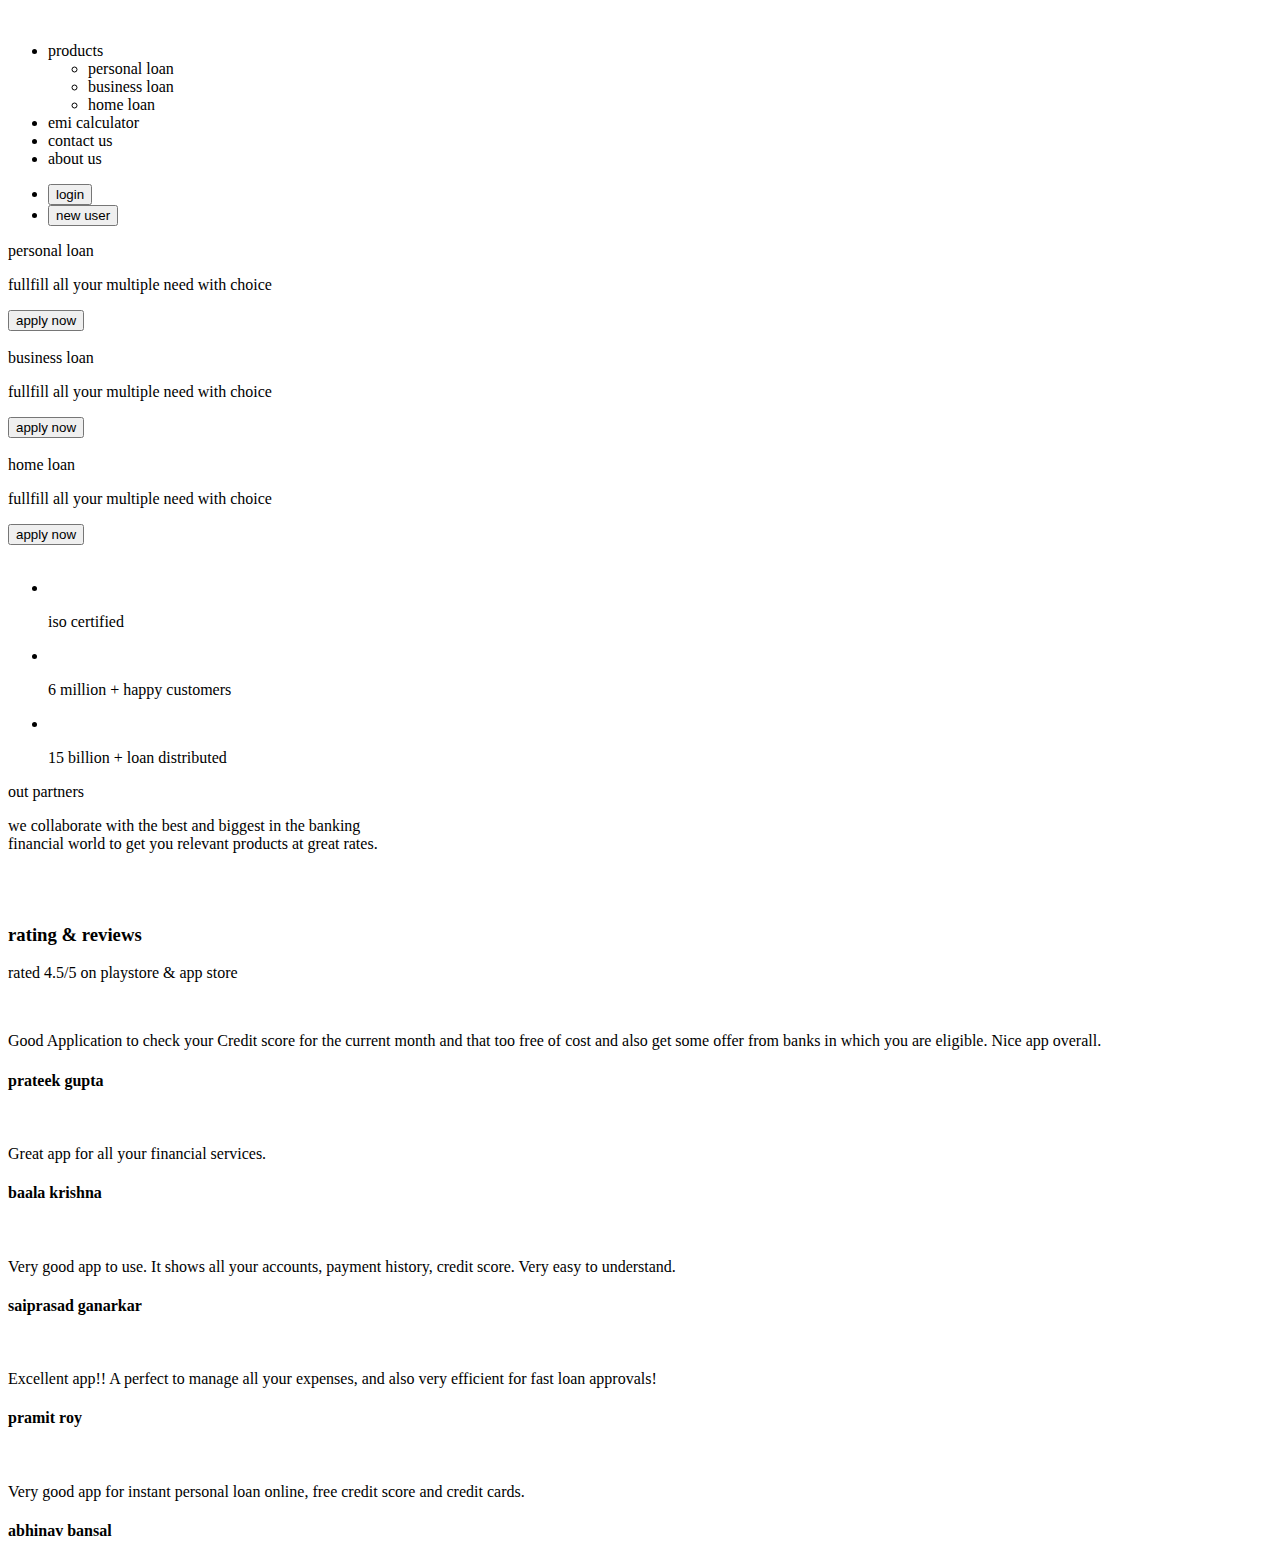
==== index.html @ 3ff27762 "till section 5 done" ====
<!DOCTYPE html>
<html lang="en">
<head>
    <meta charset="UTF-8">
    <meta name="viewport" content="width=device-width, initial-scale=1.0">
    <title>Document</title>
</head>
<body>
    <div class="wrapper">
        <!-- header -->
        <div class="header">
            <div class="nav-title">
                <img src="" alt="">
            </div>
            <div class="navbar">
                <ul>
                    <li>
                        products
                        <ul>
                            <li>personal loan</li>
                            <li>business loan</li>
                            <li>home loan</li>
                        </ul>
                    </li>
                    <li>emi calculator</li>
                    <li>contact us</li>
                    <li>about us</li>
                </ul>
            </div>
            <div class="login-btn">
                <ul>
                    <li><button>login</button></li>
                    <li><button>new user</button></li>
                </ul>
            </div>
        </div>
        <!-- section 1 -->
        <div class="carousel">
            <div class="item-1">
                <div class="part-1">
                    <span>personal loan</span>
                    <p>fullfill all your multiple need with choice</p>
                    <button>apply now</button>
                </div>
                <div class="part-2"><img src="" alt=""></div>
            </div>
            <div class="item-2">
                <div class="part-1">
                    <span>business loan</span>
                    <p>fullfill all your multiple need with choice</p>
                    <button>apply now</button>
                </div>
                <div class="part-2"><img src="" alt=""></div>
            </div>
            <div class="item-3">
                <div class="part-1">
                    <span>home loan</span>
                    <p>fullfill all your multiple need with choice</p>
                    <button>apply now</button>
                </div>
                <div class="part-2"><img src="" alt=""></div>
            </div>
        </div>
        <!-- section 2 -->
        <div class="iso-memo">
            <ul>
                <li>
                    <img src="" alt="">
                    <p>iso certified</p>
                </li>
                <li>
                    <img src="" alt="">
                    <p>6 million + happy customers</p>
                </li>
                <li>
                    <img src="" alt="">
                    <p>15 billion + loan distributed</p>
                </li>
            </ul>
        </div>
        <!-- section 3 -->
        <div class="partner">
            <div class="part-1">
                <span>out partners</span>
                <p>we collaborate with the best and biggest in the banking <br>
                    financial world to get you relevant products at great rates.
                </p>
                <img src="" alt="">
            </div>
            <div class="part-2">
                <img src="" alt="">
            </div>
        </div>
        <!-- section 4 -->
        <div class="ratings">
            <h3>rating & reviews</h3>
            <div class="item-1">
                <p>rated 4.5/5 on playstore & app store</p>
                <img src="" alt="">
                <div>
                    <p>Good Application to check your Credit score for the current month and that too free of cost and also get some offer from
                    banks in which you are eligible. Nice app overall.</p>
                </div>
                <h4>prateek gupta</h4>
            </div>
            <div class="item-2">
                <span></span>
                <p></p>
                <img src="" alt="">
                <div>
                    <p>Great app for all your financial services.</p>
                </div>
                <h4>baala krishna</h4>
            </div>
            <div class="item-3">
                <span></span>
                <p></p>
                <img src="" alt="">
                <div>
                    <p>Very good app to use. It shows all your accounts, payment history, credit score. Very easy to understand.</p>
                </div>
                <h4>saiprasad ganarkar</h4>
            </div>
            <div class="item-4">
                <span></span>
                <p></p>
                <img src="" alt="">
                <div>
                    <p>Excellent app!! A perfect to manage all your expenses, and also very efficient for fast loan approvals!</p>
                </div>
                <h4>pramit roy</h4>
            </div>
            <div class="item-5">
                <span></span>
                <p></p>
                <img src="" alt="">
                <div>
                    <p>Very good app for instant personal loan online, free credit score and credit cards.</p>
                </div>
                <h4>abhinav bansal</h4>
            </div>
        </div>
        <!-- section 5 -->
        <div class=""></div>
    </div>
</body>
</html>
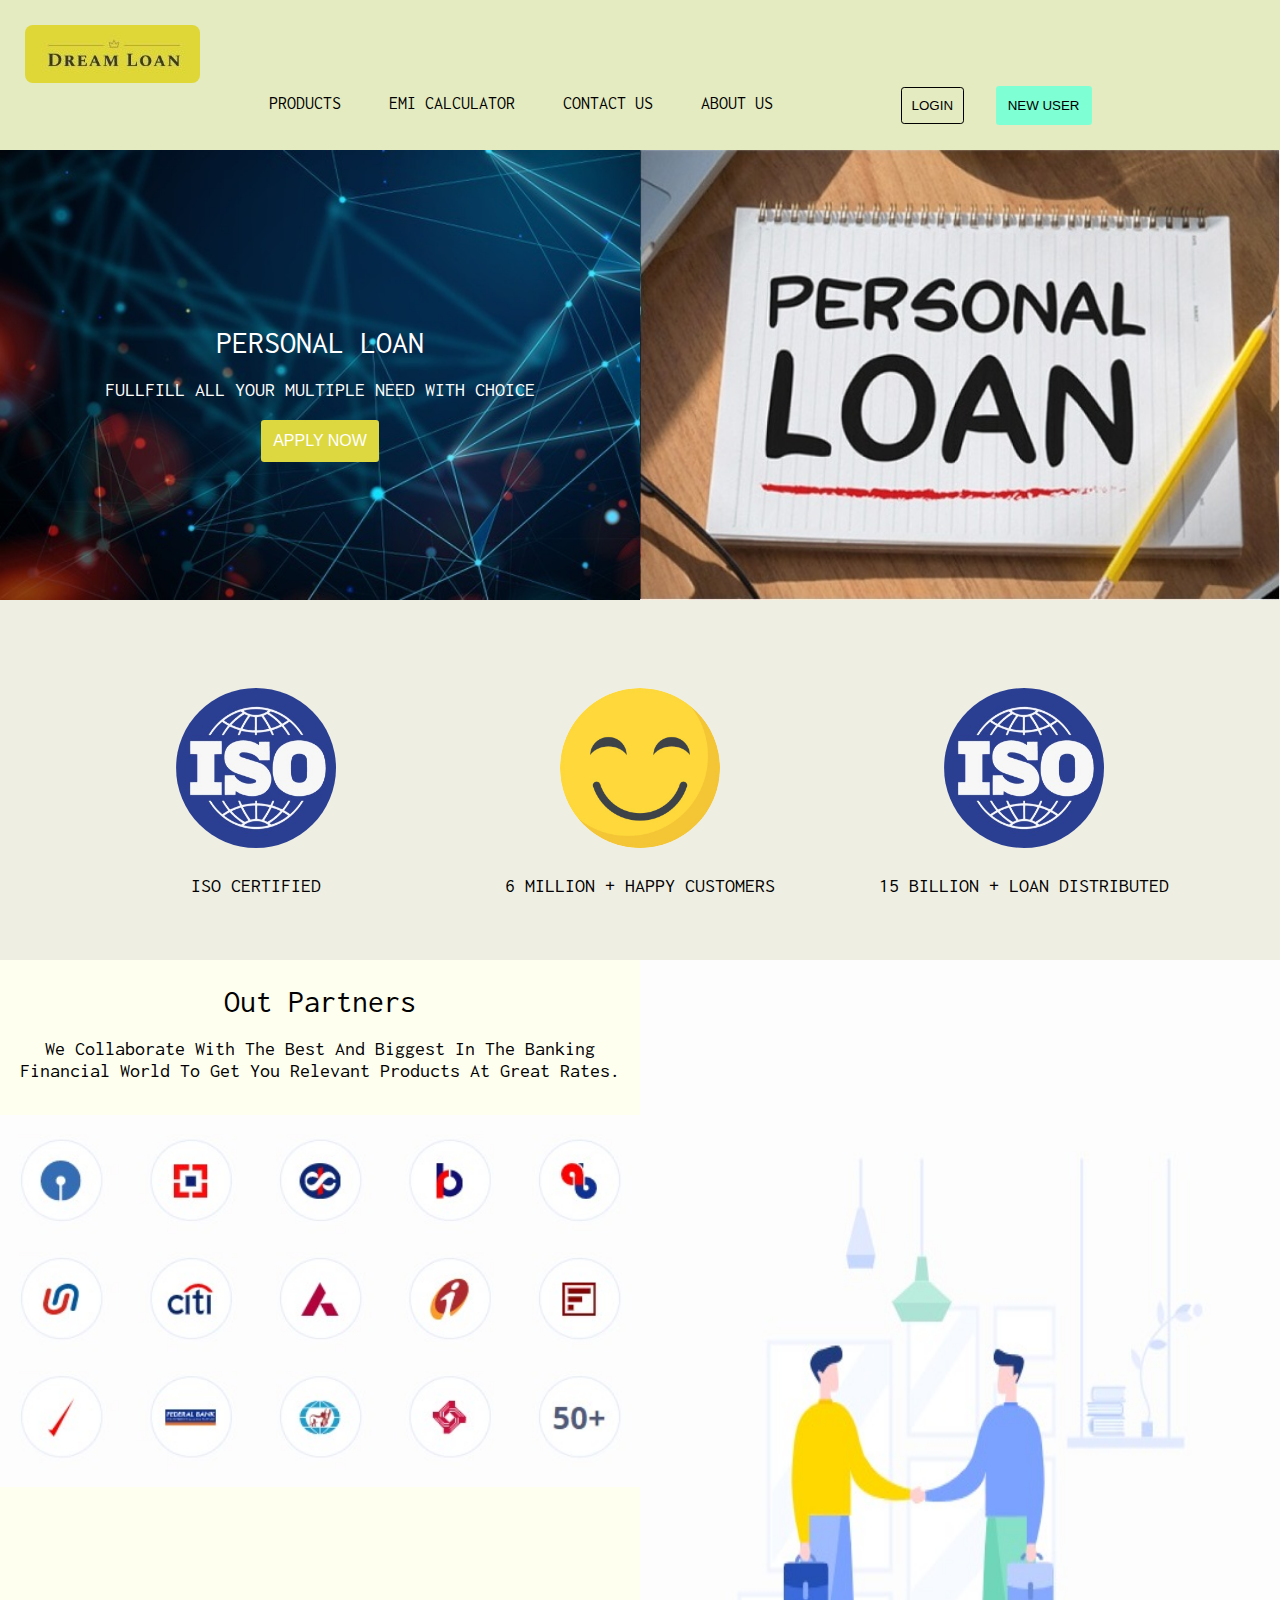
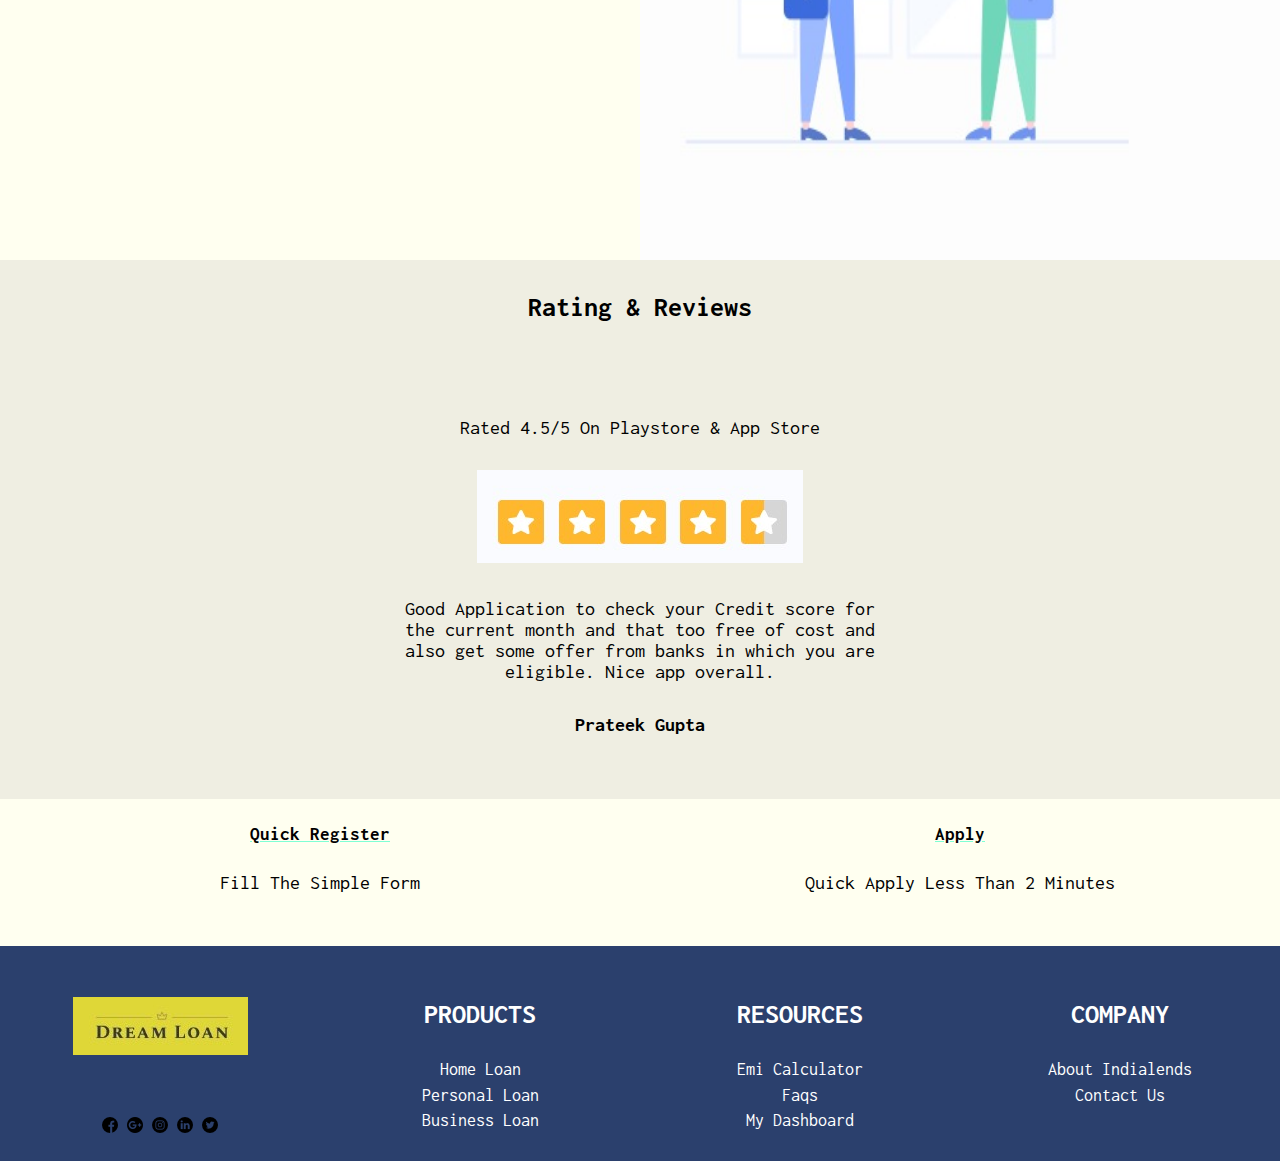
==== commit fb11bbce: "mobile and desktop ui done" ====
--- a/index.html
+++ b/index.html
@@ -3,36 +3,39 @@
 <head>
     <meta charset="UTF-8">
     <meta name="viewport" content="width=device-width, initial-scale=1.0">
-    <title>Document</title>
+    <link rel="stylesheet" href="./src/css/styles.css" type="text/css">
+    <link href="https://fonts.googleapis.com/icon?family=Material+Icons" rel="stylesheet">
+    <title>drean loan</title>
 </head>
 <body>
     <div class="wrapper">
         <!-- header -->
         <div class="header">
             <div class="nav-title">
-                <img src="" alt="">
+                <img src="./src/images/header-logo.jpeg" alt="header-logo">
+            </div>
+            <div class="menu">
+                <i class="material-icons menuClick">menu</i>
             </div>
             <div class="navbar">
                 <ul>
-                    <li>
-                        products
-                        <ul>
-                            <li>personal loan</li>
-                            <li>business loan</li>
-                            <li>home loan</li>
+                    <li class="inner-nav-show">
+                        <a href="">products</a>
+                        <ul class="inner-nav">
+                            <li><a href="">personal loan</a></li>
+                            <li><a href="">business loan</a></li>
+                            <li><a href="">home loan</a></li>
                         </ul>
                     </li>
-                    <li>emi calculator</li>
-                    <li>contact us</li>
-                    <li>about us</li>
+                    <li><a href="">emi calculator</a></li>
+                    <li><a href="">contact us</a></li>
+                    <li><a href="">about us</a></li>
                 </ul>
-            </div>
-            <div class="login-btn">
-                <ul>
-                    <li><button>login</button></li>
-                    <li><button>new user</button></li>
-                </ul>
-            </div>
+                <div class="login-btn">
+                    <button class="btn">login</button>
+                    <button class="btn">new user</button>
+                </div>
+            </div>            
         </div>
         <!-- section 1 -->
         <div class="carousel">
@@ -40,40 +43,40 @@
                 <div class="part-1">
                     <span>personal loan</span>
                     <p>fullfill all your multiple need with choice</p>
-                    <button>apply now</button>
+                    <button class="btn">apply now</button>
                 </div>
-                <div class="part-2"><img src="" alt=""></div>
+                <div class="part-2"><img src="./src/images/carousel-part-2.jpg" alt=""></div>
             </div>
             <div class="item-2">
                 <div class="part-1">
                     <span>business loan</span>
                     <p>fullfill all your multiple need with choice</p>
-                    <button>apply now</button>
+                    <button class="btn">apply now</button>
                 </div>
-                <div class="part-2"><img src="" alt=""></div>
+                <div class="part-2"><img src="./src/images/carousel-part-2.jpg" alt=""></div>
             </div>
             <div class="item-3">
                 <div class="part-1">
                     <span>home loan</span>
                     <p>fullfill all your multiple need with choice</p>
-                    <button>apply now</button>
+                    <button class="btn">apply now</button>
                 </div>
-                <div class="part-2"><img src="" alt=""></div>
+                <div class="part-2"><img src="./src/images/carousel-part-2.jpg" alt=""></div>
             </div>
         </div>
         <!-- section 2 -->
         <div class="iso-memo">
             <ul>
                 <li>
-                    <img src="" alt="">
+                    <img src="./src/images/iso-mark.jpeg" alt="">
                     <p>iso certified</p>
                 </li>
                 <li>
-                    <img src="" alt="">
+                    <img src="./src/images/smiley-customer.jpeg" alt="">
                     <p>6 million + happy customers</p>
                 </li>
                 <li>
-                    <img src="" alt="">
+                    <img src="./src/images/iso-mark.jpeg" alt="">
                     <p>15 billion + loan distributed</p>
                 </li>
             </ul>
@@ -81,14 +84,19 @@
         <!-- section 3 -->
         <div class="partner">
             <div class="part-1">
-                <span>out partners</span>
-                <p>we collaborate with the best and biggest in the banking <br>
-                    financial world to get you relevant products at great rates.
-                </p>
-                <img src="" alt="">
+                <div>
+                    <span>out partners</span>
+                    <p>we collaborate with the best and biggest in the banking
+                        financial world to get you relevant products at great rates.
+                    </p>
+                    <img src="./src/images/our-services.jpeg" alt="">
+                </div>
+                <!-- <div>
+                    
+                </div> -->
             </div>
             <div class="part-2">
-                <img src="" alt="">
+                <img src="./src/images/our-customer.jpeg" alt="">
             </div>
         </div>
         <!-- section 4 -->
@@ -96,7 +104,7 @@
             <h3>rating & reviews</h3>
             <div class="item-1">
                 <p>rated 4.5/5 on playstore & app store</p>
-                <img src="" alt="">
+                <img src="./src/images/rating.jpeg" alt="">
                 <div>
                     <p>Good Application to check your Credit score for the current month and that too free of cost and also get some offer from
                     banks in which you are eligible. Nice app overall.</p>
@@ -104,36 +112,32 @@
                 <h4>prateek gupta</h4>
             </div>
             <div class="item-2">
-                <span></span>
-                <p></p>
-                <img src="" alt="">
+                <p>rated 4.5/5 on playstore & app store</p>
+                <img src="./src/images/rating.jpeg" alt="">
                 <div>
                     <p>Great app for all your financial services.</p>
                 </div>
                 <h4>baala krishna</h4>
             </div>
             <div class="item-3">
-                <span></span>
-                <p></p>
-                <img src="" alt="">
+                <p>rated 4.5/5 on playstore & app store</p>
+                <img src="./src/images/rating.jpeg" alt="">
                 <div>
                     <p>Very good app to use. It shows all your accounts, payment history, credit score. Very easy to understand.</p>
                 </div>
                 <h4>saiprasad ganarkar</h4>
             </div>
             <div class="item-4">
-                <span></span>
-                <p></p>
-                <img src="" alt="">
+                <p>rated 4.5/5 on playstore & app store</p>
+                <img src="./src/images/rating.jpeg" alt="">
                 <div>
                     <p>Excellent app!! A perfect to manage all your expenses, and also very efficient for fast loan approvals!</p>
                 </div>
                 <h4>pramit roy</h4>
             </div>
             <div class="item-5">
-                <span></span>
-                <p></p>
-                <img src="" alt="">
+                <p>rated 4.5/5 on playstore & app store</p>
+                <img src="./src/images/rating.jpeg" alt="">
                 <div>
                     <p>Very good app for instant personal loan online, free credit score and credit cards.</p>
                 </div>
@@ -141,7 +145,55 @@
             </div>
         </div>
         <!-- section 5 -->
-        <div class=""></div>
+        <div class="apply-form">
+            <div class="part-1">
+                <h3><a href="">quick register</a></h3>
+                <p>fill the simple form</p>
+            </div>
+            <div class="part-2">
+                <h3><a href="">apply</a></h3>
+                <p>quick apply less than 2 minutes</p>
+            </div>
+        </div>
+        <!-- section 6 -->
+        <div class="footer">
+            <ul>
+                <li class="footer-logo">
+                    <img src="./src/images/header-logo.jpeg" alt="">
+                    <ul>
+                        <li><img src="./src/images/facebook.png" alt="facebook"></li>
+                        <li><img src="./src/images/google-plus.png" alt="google-plus"></li>
+                        <li><img src="./src/images/instagram.png" alt="instagram"></li>
+                        <li><img src="./src/images/linkedin.png" alt="linkedin"></li>
+                        <li><img src="./src/images/twitter.png" alt="twitter"></li>
+                    </ul>
+                </li>
+                <li class="products">
+                    <span>products</span>
+                    <ul>
+                        <li><a href="">home loan</a></li>
+                        <li><a href="">personal loan</a></li>
+                        <li><a href="">business loan</a></li>
+                    </ul>
+                </li>
+                <li class="resource">
+                    <span>resources</span>
+                    <ul>
+                        <li><a href="">emi calculator</a></li>
+                        <li><a href="">faqs</a></li>
+                        <li><a href="">my dashboard</a></li>
+                    </ul>
+                </li>
+                <li class="company">
+                    <span>company</span>
+                    <ul>
+                        <li><a href="">about indialends</a></li>
+                        <li><a href="">contact us</a></li>
+                    </ul>                   
+                </li>
+            </ul>
+        </div>
     </div>
+    <script type="text/javascript" src="./src/js/app.js"></script>
 </body>
 </html>--- a/src/css/styles.css
+++ b/src/css/styles.css
@@ -0,0 +1,355 @@
+/* import fonts */
+@import url('https://fonts.googleapis.com/css2?family=Inconsolata');
+/* global css */
+*,
+*::before,
+*::after{
+    margin: 0;
+    padding: 0;
+    box-sizing: inherit;
+}
+html{
+    box-sizing: border-box;
+    font-family: 'Inconsolata';
+    font-size: 16px;
+}
+
+.wrapper{
+    width: 100%;
+    max-width: 1400px;
+    margin: 0 auto;
+}
+a{
+    text-decoration: none;
+    color: initial;
+}
+ul{
+    list-style: none;
+}
+p{
+    font-size: 1.25rem;
+    padding: 0 0.75rem;
+}
+
+/* header part */
+.header{
+    background-color: #e4ebc1;
+    padding: 1.5625rem;
+    position: relative;
+}
+.nav-title img{
+    border-radius: 0.50rem;
+}
+.navbar{
+    top: 6.9rem;
+    right: -23rem;
+    display: flex;
+    height: 100vh;
+    position: fixed;
+    transition: all 650ms ease-in-out;
+    flex-direction: column;
+    background-color: #e4ebc1;
+    z-index: 1500;
+}
+.navbar.active{
+    right: 0;
+}
+.menu{    
+    float:right;
+    position: absolute;
+    top: 2.5rem;
+    right: 2rem;
+    cursor: pointer;
+}
+.navbar > ul{
+    /* margin: 1.5rem 0; */
+    padding: 0 6rem;
+
+}
+.navbar li{
+    font-size: 1.125rem;
+    text-transform: uppercase;
+    text-align: center;
+    margin: 0.5rem 0;
+}
+.login-btn{
+    text-align: center;
+}
+.btn{
+ border: 0;
+ padding: 0.75rem;
+ border-radius: 0.2rem;
+ text-transform: uppercase;
+ cursor: pointer;
+}
+.login-btn > button:nth-child(1){
+    background: none;
+    border: 0.5px solid black;
+}
+.login-btn > button:nth-child(2){
+    background-color: aquamarine;
+}
+.inner-nav-show:hover .inner-nav{
+    display: block;
+    cursor: pointer;
+    background-color: aqua;
+}
+.inner-nav{
+    display: none;
+    position: absolute;
+    left: -2rem;
+}
+/* carousel part */
+.carousel .part-1{
+    background: url("../images/carousel-part-1.jpeg");
+    background-repeat: no-repeat;
+    background-size: cover;
+    text-align: center;
+    padding: 4rem 0;
+    text-transform: uppercase;
+    color: white;
+}
+.carousel span{
+    display: block;
+    font-size: 2rem;
+    margin-bottom: 1.25rem;
+}
+.carousel p{
+    margin-bottom: 1.25rem;
+}
+.carousel button{
+    background-color:#ddd840;
+    color: white;
+    font-size: 1rem;
+}
+.carousel img{
+    width: 100%;
+}
+.carousel .part-2{
+    overflow: hidden;
+    display: flex;
+}
+.carousel .item-2{
+    display: none;
+}
+.carousel .item-3{
+    display: none;
+}
+
+/* iso memo */
+
+.iso-memo{
+    background: rgba(175, 172, 170,0.2);
+    text-align: center;
+    padding: 4rem 0;
+}
+
+.iso-memo img{
+    width: 160px;
+    height: 160px;
+    margin: 1.5rem 0;
+    border-radius: 5rem;
+}
+.iso-memo p{
+    text-transform: uppercase;
+}
+/* partners */
+.partner >div{
+    height: 430px;
+}
+.partner .part-1{
+    text-align: center;
+    padding: 1.5625rem 0;
+}
+.partner img{
+    width: 100%;
+}
+.partner .part-2 img{
+    height: 430px;
+}
+.partner span{
+    display: block;
+    margin-bottom: 1.25rem;
+    font-size: 2rem;
+    text-transform: capitalize;
+}
+.partner p{
+    text-align: center;
+    margin-bottom: 2rem;
+    text-transform: capitalize;
+    line-height: 1.4rem;
+}
+/* ratings */
+
+.ratings{
+    background:  rgba(175, 172, 170,0.2);
+    text-align: center;
+    padding: 2rem 0;
+}
+.ratings h3{
+    margin-bottom: 2rem;
+    font-size: 1.75rem;
+    text-transform: capitalize;
+}
+.ratings [class*='item-']{
+    padding: 2rem 0;
+}
+.ratings [class*='item-'] > p:first-child{
+    text-transform: capitalize;
+}
+.ratings p{
+    margin: 2rem 0;
+}
+.ratings .item-2,.ratings .item-3,.ratings .item-4,.ratings .item-5{
+    display: none;
+}
+.ratings h4{
+    font-size: 1.25rem;
+    text-transform: capitalize;
+}
+/* apply form */
+
+.apply-form{
+    /* background-color: lightgoldenrodyellow; */
+    text-align: center;
+    padding: 1.5625rem 0;
+    text-transform: capitalize;
+}
+.apply-form  h3{
+    margin-bottom: 1.75rem;
+}
+.apply-form p{
+    margin-bottom: 1.75rem;
+}
+.apply-form a{
+    text-decoration: underline aquamarine;
+}
+
+/* footer */
+.footer{
+    background-color: #2b406d;
+    color:white;
+    text-align: center;
+    text-transform: capitalize;
+    padding: 1.5625rem 0;
+}
+.footer-logo > img:first-child{
+    margin-bottom: 2rem;
+}
+.footer span{
+    display: block;
+    margin: 1.75rem 0;
+    text-transform: uppercase;
+    font-weight: bold;
+    font-size: 1.75rem;
+}
+.footer-logo ul li{
+    display: inline-block;
+}
+.footer li{
+    font-size: 1.15rem;
+}
+.footer a{
+    display: inline-block;
+    color: white;
+    margin: 0.2rem 0;
+}
+/* @media only screen and (min-width:1200px){
+    .wrapper{
+        width: 100%;
+        max-width: 1400px;
+        margin: 0 auto;
+    }
+} */
+@media only screen and (min-width:767px){
+    body{
+        background-color: ivory;
+    }
+    /* header part */
+    .nav-title{
+        display: inline-block;
+        vertical-align: middle;
+    }
+    .menu{
+        display: none;
+    }
+    .navbar{
+        position: initial;
+        height: auto;
+        display: inline-block;
+        transition: none;
+        margin-left: 15.25rem;
+    }
+    .navbar ul{
+        padding: 0;
+        float: left;
+        margin-right: 5rem;
+    }
+    .navbar li{
+        float: left;
+        margin-right: 3rem;
+    }
+    
+    .login-btn{
+        display: inline-block;
+    }
+    .login-btn .btn:first-child{
+        margin-right: 1.5rem;
+        padding: 0.60rem;
+    }
+    /* carousel part */
+    .carousel [class*="item-"]{
+        display: grid;
+        grid-template-columns: 50% 50%;
+    }
+    .carousel .part-1{
+        height: 50vh;
+    }
+    .carousel .part-1 span{
+        margin-top: 7rem;
+    }
+    .carousel .item-2{
+        display: none;
+    }
+    .carousel .item-3{
+        display: none;
+    }
+    /* iso memo part */
+    .iso-memo ul{
+        display: grid;
+        grid-template-columns: 30% 30% 30%;
+        justify-content: center;
+    }
+    /* partner part */
+    .partner{
+        display: grid;
+        grid-template-columns: 50% 50%;
+        height: 100vh;
+    }
+    .partner .part-1 img{
+        display: inline-block;
+        vertical-align: middle;
+    }
+    .partner .part-2 img{
+        height: 100vh;
+    }
+    /* rating part */
+    .ratings [class*="item-"] > div{
+        margin: 0 auto;
+    }
+    .ratings [class*="item-"] > div > p{        
+        display: inline-block;
+        width: 40%;
+    }
+    .apply-form{
+        display: grid;
+        grid-template-columns: 50% 50%;
+    }
+    .footer-logo img{
+        margin-top: 1.65rem;
+    }
+    .footer > ul{
+        display: grid;
+        grid-template-columns: 25% 25% 25% 25%;
+    }
+}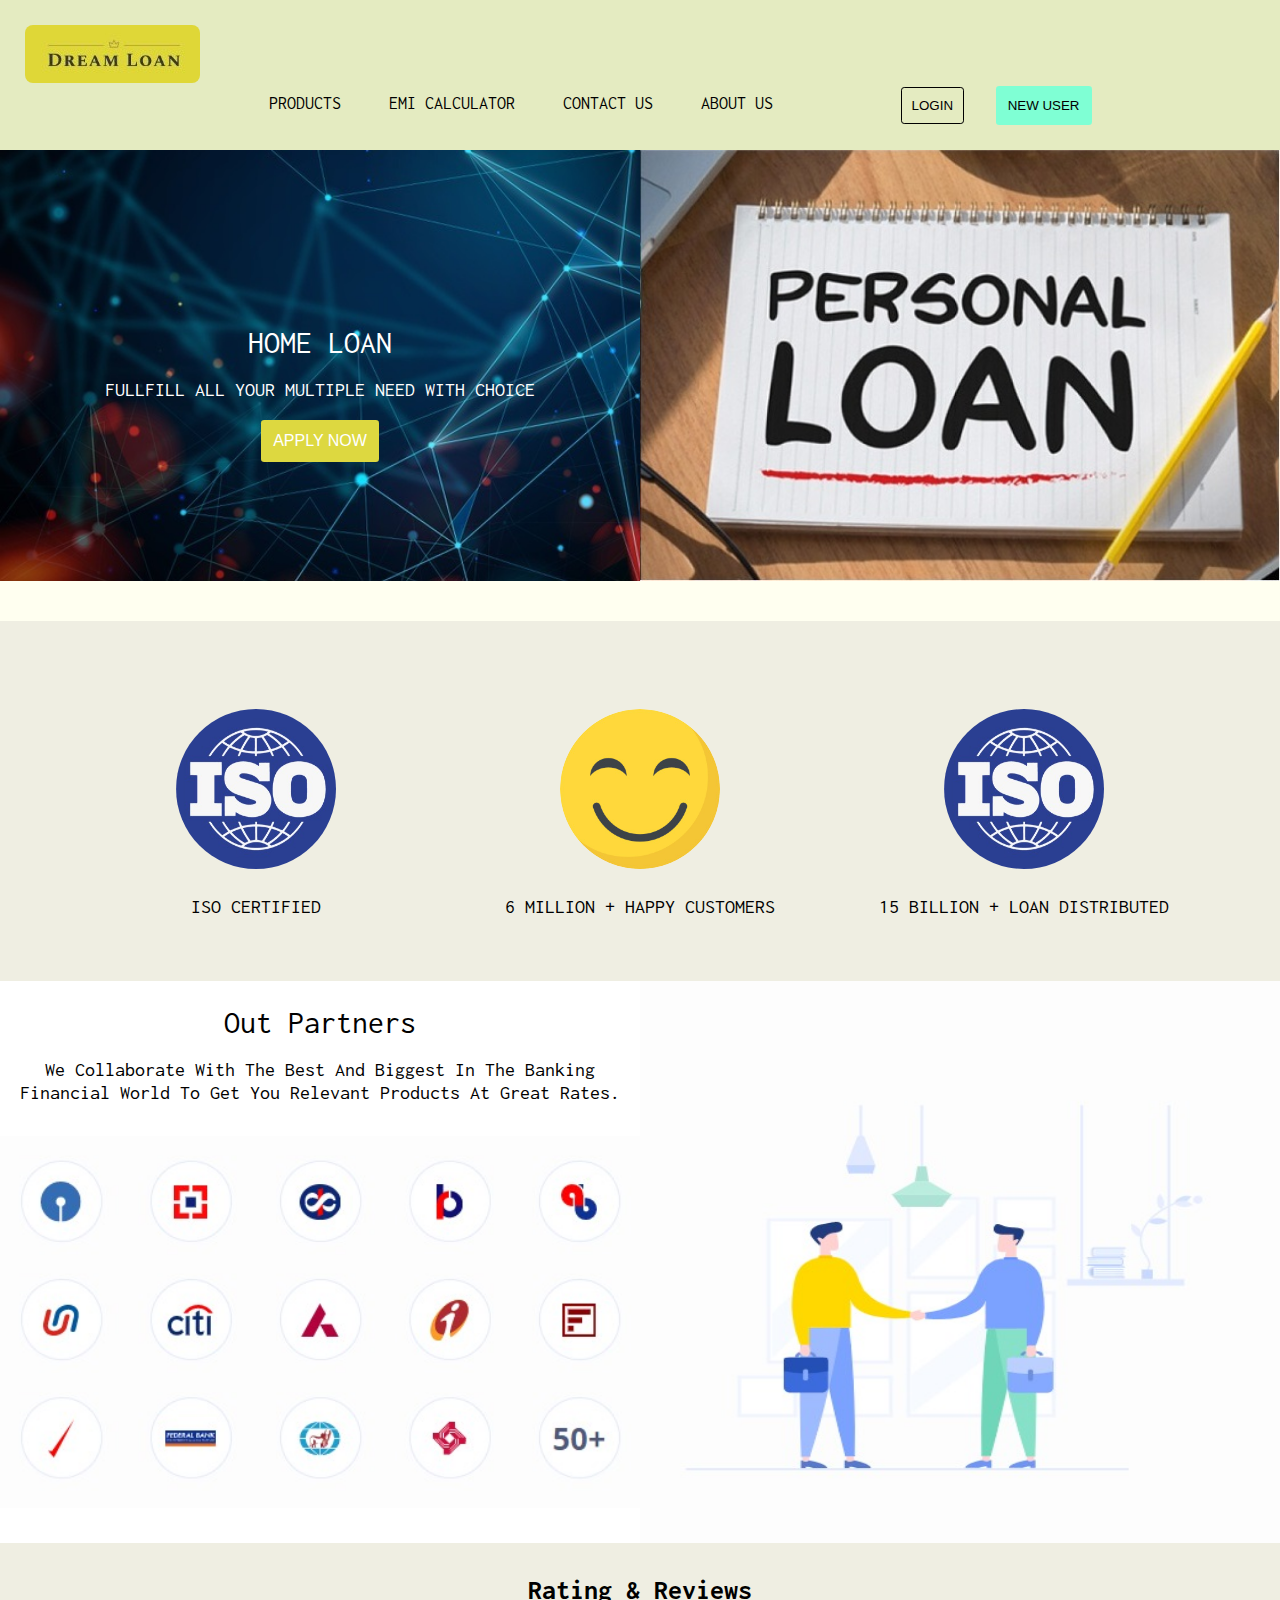
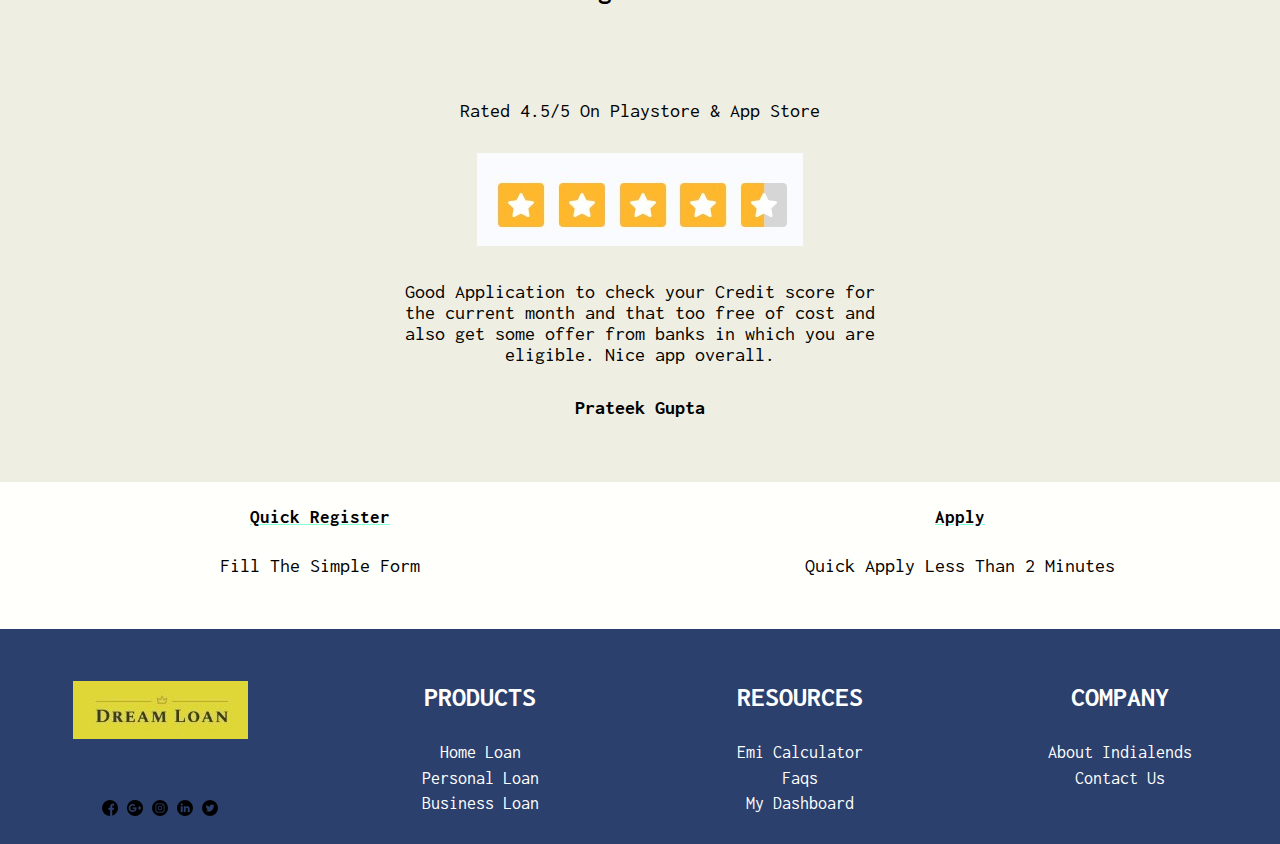
==== commit 0c0040e0: "menu color set and carousel and content updated" ====
--- a/index.html
+++ b/index.html
@@ -5,7 +5,7 @@
     <meta name="viewport" content="width=device-width, initial-scale=1.0">
     <link rel="stylesheet" href="./src/css/styles.css" type="text/css">
     <link href="https://fonts.googleapis.com/icon?family=Material+Icons" rel="stylesheet">
-    <title>drean loan</title>
+    <title>dream loan</title>
 </head>
 <body>
     <div class="wrapper">
@@ -15,9 +15,10 @@
                 <img src="./src/images/header-logo.jpeg" alt="header-logo">
             </div>
             <div class="menu">
-                <i class="material-icons menuClick">menu</i>
+                <i class="material-icons menuOpen">menu</i>
             </div>
             <div class="navbar">
+                <i class="material-icons closemenu">close</i>
                 <ul>
                     <li class="inner-nav-show">
                         <a href="">products</a>
--- a/src/css/styles.css
+++ b/src/css/styles.css
@@ -41,14 +41,16 @@
     border-radius: 0.50rem;
 }
 .navbar{
-    top: 6.9rem;
+    /* top: 6.8rem; */
+    top: 0;
     right: -23rem;
     display: flex;
     height: 100vh;
     position: fixed;
     transition: all 650ms ease-in-out;
     flex-direction: column;
-    background-color: #e4ebc1;
+    /* background-color: #e4ebc1; */
+    background-color: tomato;
     z-index: 1500;
 }
 .navbar.active{
@@ -61,9 +63,14 @@
     right: 2rem;
     cursor: pointer;
 }
+.closemenu{
+    cursor: pointer;    
+    color: white;
+    margin: 1.75rem 0 0 1.75rem;
+}
 .navbar > ul{
     /* margin: 1.5rem 0; */
-    padding: 0 6rem;
+    padding: 20vh 6rem 5rem;
 
 }
 .navbar li{
@@ -85,6 +92,7 @@
 .login-btn > button:nth-child(1){
     background: none;
     border: 0.5px solid black;
+    margin-right: 1.75rem;
 }
 .login-btn > button:nth-child(2){
     background-color: aquamarine;
@@ -100,6 +108,14 @@
     left: -2rem;
 }
 /* carousel part */
+.carousel{
+    position: relative;
+    height: 564.633px;
+}
+.carousel [class*="item-"]{
+    position: absolute;
+    width: 100%;
+}
 .carousel .part-1{
     background: url("../images/carousel-part-1.jpeg");
     background-repeat: no-repeat;
@@ -129,13 +145,12 @@
     overflow: hidden;
     display: flex;
 }
-.carousel .item-2{
+/* .carousel .item-2{
     display: none;
 }
 .carousel .item-3{
     display: none;
-}
-
+} */
 /* iso memo */
 
 .iso-memo{
@@ -154,6 +169,9 @@
     text-transform: uppercase;
 }
 /* partners */
+.partner{
+    background-color: white;
+}
 .partner >div{
     height: 430px;
 }
@@ -210,7 +228,7 @@
 /* apply form */
 
 .apply-form{
-    /* background-color: lightgoldenrodyellow; */
+    background-color: rgba(255,255,255,0.8);
     text-align: center;
     padding: 1.5625rem 0;
     text-transform: capitalize;
@@ -273,12 +291,16 @@
     .menu{
         display: none;
     }
+    .closemenu{
+        display: none !important;
+    }
     .navbar{
         position: initial;
         height: auto;
         display: inline-block;
         transition: none;
         margin-left: 15.25rem;
+        background:none;
     }
     .navbar ul{
         padding: 0;
@@ -298,22 +320,25 @@
         padding: 0.60rem;
     }
     /* carousel part */
+    .carousel{
+        height: 471.117px;;
+    }
     .carousel [class*="item-"]{
         display: grid;
         grid-template-columns: 50% 50%;
     }
     .carousel .part-1{
-        height: 50vh;
+        height: 100%;
     }
     .carousel .part-1 span{
         margin-top: 7rem;
     }
-    .carousel .item-2{
+    /* .carousel .item-2{
         display: none;
     }
     .carousel .item-3{
         display: none;
-    }
+    } */
     /* iso memo part */
     .iso-memo ul{
         display: grid;
@@ -324,14 +349,14 @@
     .partner{
         display: grid;
         grid-template-columns: 50% 50%;
-        height: 100vh;
+        height: 562px;
     }
     .partner .part-1 img{
         display: inline-block;
         vertical-align: middle;
     }
     .partner .part-2 img{
-        height: 100vh;
+        height: 562px;
     }
     /* rating part */
     .ratings [class*="item-"] > div{
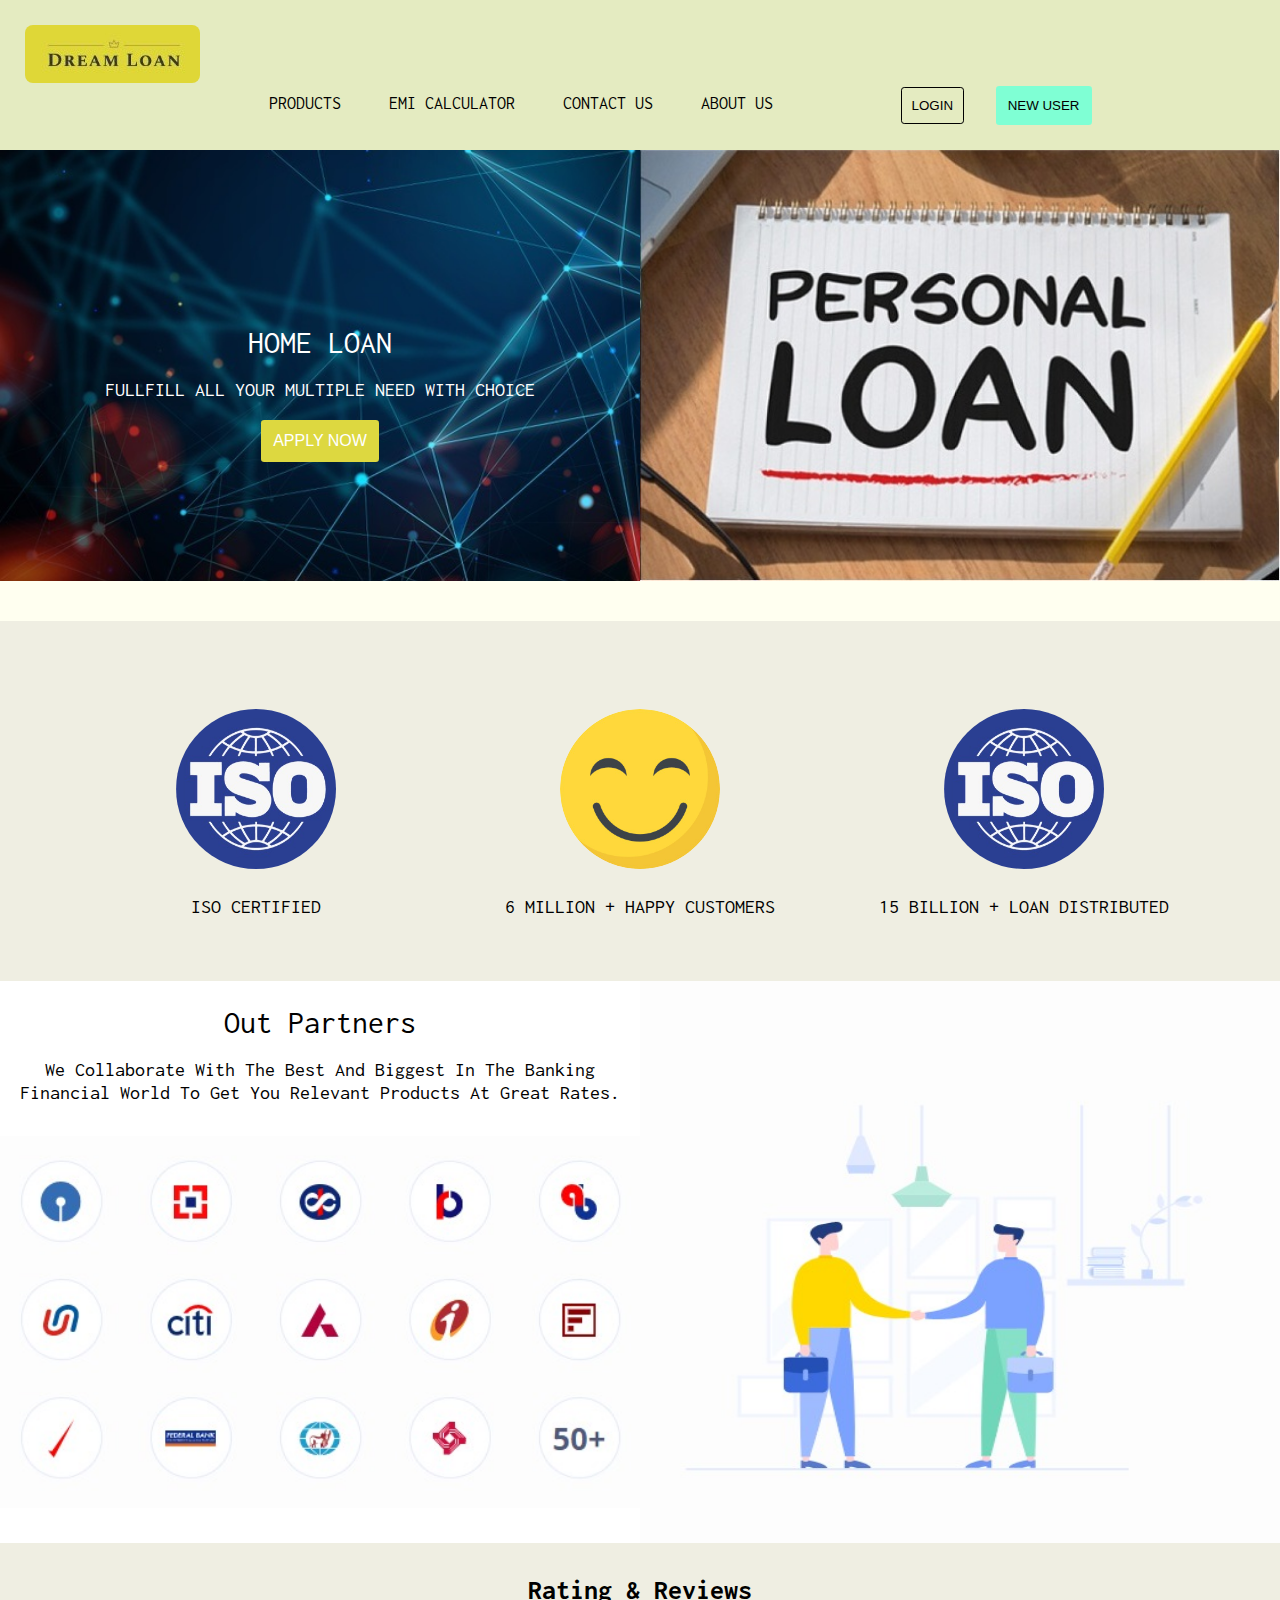
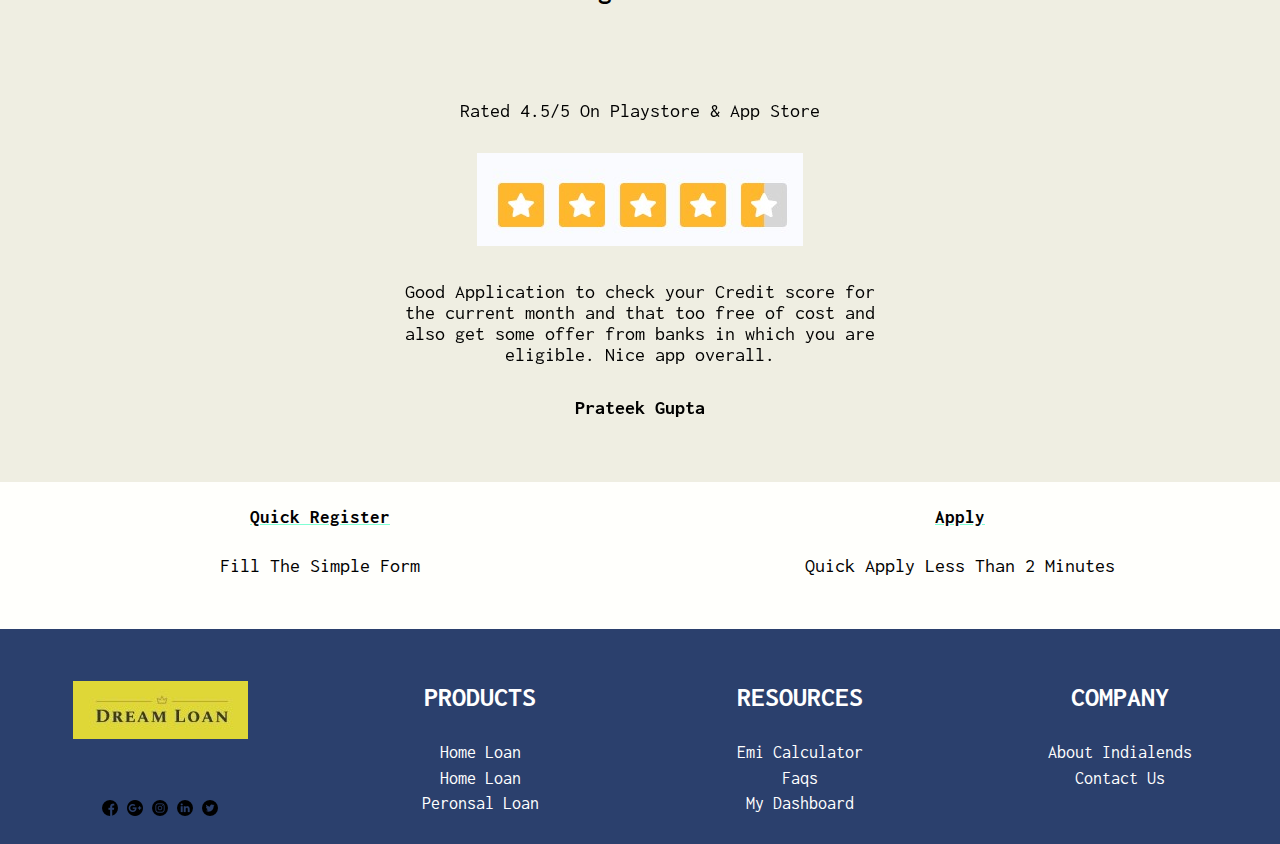
==== commit 9f082ead: "ui done" ====
--- a/index.html
+++ b/index.html
@@ -5,14 +5,15 @@
     <meta name="viewport" content="width=device-width, initial-scale=1.0">
     <link rel="stylesheet" href="./src/css/styles.css" type="text/css">
     <link href="https://fonts.googleapis.com/icon?family=Material+Icons" rel="stylesheet">
-    <title>dream loan</title>
+    <link rel="stylesheet" href="./src/css/glider.min.css" type="text/css" rel="stylesheet">
+    <title>Dream Loan</title>
 </head>
 <body>
     <div class="wrapper">
         <!-- header -->
         <div class="header">
             <div class="nav-title">
-                <img src="./src/images/header-logo.jpeg" alt="header-logo">
+                <a href="./index.html"><img src="./src/images/header-logo.jpeg" alt="header-logo"></a>
             </div>
             <div class="menu">
                 <i class="material-icons menuOpen">menu</i>
@@ -21,11 +22,11 @@
                 <i class="material-icons closemenu">close</i>
                 <ul>
                     <li class="inner-nav-show">
-                        <a href="">products</a>
+                        <a href="" class="product-menu"></a>products</a>
                         <ul class="inner-nav">
-                            <li><a href="">personal loan</a></li>
-                            <li><a href="">business loan</a></li>
-                            <li><a href="">home loan</a></li>
+                            <li><a href="./src/pages/home-loan.html">home loan</a></li>
+                            <li><a href="./src/pages/personal-loan.html">peronsal loan</a></li>
+                            <li><a href="./src/pages/business-loan.html">business loan</a></li>
                         </ul>
                     </li>
                     <li><a href="">emi calculator</a></li>
@@ -33,8 +34,8 @@
                     <li><a href="">about us</a></li>
                 </ul>
                 <div class="login-btn">
-                    <button class="btn">login</button>
-                    <button class="btn">new user</button>
+                    <button class="btn" id="getlogin">login</button>
+                    <button class="btn" id="getregister">new user</button>
                 </div>
             </div>            
         </div>
@@ -42,7 +43,7 @@
         <div class="carousel">
             <div class="item-1">
                 <div class="part-1">
-                    <span>personal loan</span>
+                    <span>home loan</span>
                     <p>fullfill all your multiple need with choice</p>
                     <button class="btn">apply now</button>
                 </div>
@@ -50,7 +51,7 @@
             </div>
             <div class="item-2">
                 <div class="part-1">
-                    <span>business loan</span>
+                    <span>peronsal loan</span>
                     <p>fullfill all your multiple need with choice</p>
                     <button class="btn">apply now</button>
                 </div>
@@ -103,46 +104,49 @@
         <!-- section 4 -->
         <div class="ratings">
             <h3>rating & reviews</h3>
-            <div class="item-1">
-                <p>rated 4.5/5 on playstore & app store</p>
-                <img src="./src/images/rating.jpeg" alt="">
-                <div>
-                    <p>Good Application to check your Credit score for the current month and that too free of cost and also get some offer from
-                    banks in which you are eligible. Nice app overall.</p>
-                </div>
-                <h4>prateek gupta</h4>
-            </div>
-            <div class="item-2">
-                <p>rated 4.5/5 on playstore & app store</p>
-                <img src="./src/images/rating.jpeg" alt="">
-                <div>
-                    <p>Great app for all your financial services.</p>
-                </div>
-                <h4>baala krishna</h4>
-            </div>
-            <div class="item-3">
-                <p>rated 4.5/5 on playstore & app store</p>
-                <img src="./src/images/rating.jpeg" alt="">
-                <div>
-                    <p>Very good app to use. It shows all your accounts, payment history, credit score. Very easy to understand.</p>
-                </div>
-                <h4>saiprasad ganarkar</h4>
-            </div>
-            <div class="item-4">
-                <p>rated 4.5/5 on playstore & app store</p>
-                <img src="./src/images/rating.jpeg" alt="">
-                <div>
-                    <p>Excellent app!! A perfect to manage all your expenses, and also very efficient for fast loan approvals!</p>
-                </div>
-                <h4>pramit roy</h4>
-            </div>
-            <div class="item-5">
-                <p>rated 4.5/5 on playstore & app store</p>
-                <img src="./src/images/rating.jpeg" alt="">
-                <div>
-                    <p>Very good app for instant personal loan online, free credit score and credit cards.</p>
-                </div>
-                <h4>abhinav bansal</h4>
+            <div class="rating__slider">
+                <div class="item-1">
+                    <p>rated 4.5/5 on playstore & app store</p>
+                    <img src="./src/images/rating.jpeg" alt="">
+                    <div>
+                        <p>Good Application to check your Credit score for the current month and that too free of cost and also get some
+                            offer from
+                            banks in which you are eligible. Nice app overall.</p>
+                    </div>
+                    <h4>prateek gupta</h4>
+                </div>
+                <div class="item-2">
+                    <p>rated 4.5/5 on playstore & app store</p>
+                    <img src="./src/images/rating.jpeg" alt="">
+                    <div>
+                        <p>Great app for all your financial services.</p>
+                    </div>
+                    <h4>baala krishna</h4>
+                </div>
+                <div class="item-3">
+                    <p>rated 4.5/5 on playstore & app store</p>
+                    <img src="./src/images/rating.jpeg" alt="">
+                    <div>
+                        <p>Very good app to use. It shows all your accounts, payment history, credit score. Very easy to understand.</p>
+                    </div>
+                    <h4>saiprasad ganarkar</h4>
+                </div>
+                <div class="item-4">
+                    <p>rated 4.5/5 on playstore & app store</p>
+                    <img src="./src/images/rating.jpeg" alt="">
+                    <div>
+                        <p>Excellent app!! A perfect to manage all your expenses, and also very efficient for fast loan approvals!</p>
+                    </div>
+                    <h4>pramit roy</h4>
+                </div>
+                <div class="item-5">
+                    <p>rated 4.5/5 on playstore & app store</p>
+                    <img src="./src/images/rating.jpeg" alt="">
+                    <div>
+                        <p>Very good app for instant home loan online, free credit score and credit cards.</p>
+                    </div>
+                    <h4>abhinav bansal</h4>
+                </div>
             </div>
         </div>
         <!-- section 5 -->
@@ -152,7 +156,7 @@
                 <p>fill the simple form</p>
             </div>
             <div class="part-2">
-                <h3><a href="">apply</a></h3>
+                <h3><a href="./src/pages/customer.html">apply</a></h3>
                 <p>quick apply less than 2 minutes</p>
             </div>
         </div>
@@ -173,8 +177,8 @@
                     <span>products</span>
                     <ul>
                         <li><a href="">home loan</a></li>
-                        <li><a href="">personal loan</a></li>
-                        <li><a href="">business loan</a></li>
+                        <li><a href="">home loan</a></li>
+                        <li><a href="">peronsal loan</a></li>
                     </ul>
                 </li>
                 <li class="resource">
@@ -195,6 +199,39 @@
             </ul>
         </div>
     </div>
+    <!-- modal 1 -->
+    <div class="modal-bg signup">
+        <div class="modal">
+            <i class="material-icons closeLogin">close</i>
+            <span>login</span><br/>
+            
+            <label for="email">email : </label>
+            <input type="email" name="email">
+            <label for="password">password : </label>
+            <input type="password" name="password">
+            <button class="btn">login</button>
+        </div>
+    </div>
+    <!-- modal 2 -->
+    <div class="modal-bg signin">
+        <div class="modal">
+            <i class="material-icons closeLogin">close</i>
+            <span>register</span>
+            <label for="name">full name : </label>
+            <input type="text" name="fullname">
+            <label for="name">user name : </label>
+            <input type="text" name="username">
+            <label for="password">password : </label>
+            <input type="password" name="password">
+            <label for="number">phone no : </label>
+            <input type="number" name="number">
+            <label for="email">email : </label>
+            <input type="email" name="email">
+            <button class="btn">register</button>
+        </div>
+    </div>
+    <script src="./src/js/glider.min.js" type="text/javascript"></script>
     <script type="text/javascript" src="./src/js/app.js"></script>
+    
 </body>
-</html>+</html>
--- a/src/css/styles.css
+++ b/src/css/styles.css
@@ -1,6 +1,7 @@
-/* import fonts */
+/********************************************* import fonts *********************************************/
 @import url('https://fonts.googleapis.com/css2?family=Inconsolata');
-/* global css */
+
+/********************************************* global css *********************************************/
 *,
 *::before,
 *::after{
@@ -19,6 +20,13 @@
     max-width: 1400px;
     margin: 0 auto;
 }
+/* inner wrapper for peronsal, home and home loan page */
+.inner-wrapper{
+    padding:0.75rem;
+    background-color: whitesmoke;
+    margin: 1.75rem 1.25rem;
+    box-shadow: 2px 1px 1.2rem 0.4rem rgba(0, 0, 0, 0.5);
+}
 a{
     text-decoration: none;
     color: initial;
@@ -31,7 +39,7 @@
     padding: 0 0.75rem;
 }
 
-/* header part */
+/********************************************* header part *********************************************/
 .header{
     background-color: #e4ebc1;
     padding: 1.5625rem;
@@ -100,20 +108,21 @@
 .inner-nav-show:hover .inner-nav{
     display: block;
     cursor: pointer;
-    background-color: aqua;
+    background-color: white;
+    padding: 20px;
 }
 .inner-nav{
     display: none;
     position: absolute;
     left: -2rem;
 }
-/* carousel part */
+/********************************************* carousel part *********************************************/
 .carousel{
     position: relative;
     height: 564.633px;
 }
 .carousel [class*="item-"]{
-    position: absolute;
+    /* position: absolute; */
     width: 100%;
 }
 .carousel .part-1{
@@ -151,7 +160,7 @@
 .carousel .item-3{
     display: none;
 } */
-/* iso memo */
+/********************************************* iso memo *********************************************/
 
 .iso-memo{
     background: rgba(175, 172, 170,0.2);
@@ -168,7 +177,7 @@
 .iso-memo p{
     text-transform: uppercase;
 }
-/* partners */
+/********************************************* partners *********************************************/
 .partner{
     background-color: white;
 }
@@ -197,7 +206,7 @@
     text-transform: capitalize;
     line-height: 1.4rem;
 }
-/* ratings */
+/********************************************* ratings *********************************************/
 
 .ratings{
     background:  rgba(175, 172, 170,0.2);
@@ -218,14 +227,14 @@
 .ratings p{
     margin: 2rem 0;
 }
-.ratings .item-2,.ratings .item-3,.ratings .item-4,.ratings .item-5{
+/* .ratings .item-2,.ratings .item-3,.ratings .item-4,.ratings .item-5{
     display: none;
-}
+} */
 .ratings h4{
     font-size: 1.25rem;
     text-transform: capitalize;
 }
-/* apply form */
+/********************************************* apply form *********************************************/
 
 .apply-form{
     background-color: rgba(255,255,255,0.8);
@@ -243,7 +252,7 @@
     text-decoration: underline aquamarine;
 }
 
-/* footer */
+/********************************************* footer *********************************************/
 .footer{
     background-color: #2b406d;
     color:white;
@@ -272,6 +281,126 @@
     color: white;
     margin: 0.2rem 0;
 }
+/********************************************* modal css *********************************************/
+
+.modal-bg{
+    height: 100vh;
+    width: 100%;
+    background-color:rgba(0, 0, 0, 0.5);
+    position: fixed;
+    top: 0;
+    left: 0;
+    display: flex;
+    justify-content: center;
+    align-items: center;
+    visibility: hidden;
+    opacity: 0;
+    transition: visibility 0s opacity 0,5s;
+}
+.modal{
+    position: relative;
+    background-color: white;
+    width: 80%;
+    height: 50%;
+    display: flex;
+    justify-content: space-around;
+    align-items: center;
+    flex-direction: column;
+}
+.modal-active{
+    visibility: visible;
+    opacity: 1;
+}
+.closeLogin{
+    position: absolute;
+    top: 10px;
+    right: 10px;
+    cursor: pointer;
+
+}
+/********************************************* peronsal loan page css start from here **********************************/
+.item-box{
+    /* background-color: teal; */
+    margin-bottom: 1.5rem;
+}
+.item-box:last-child{
+    margin: 0;
+}
+
+.item-box > span{
+    font-size: 2rem;
+    text-transform: capitalize;
+    text-align: left;
+    margin-top: 0.75rem;
+    margin-bottom: 0.75rem;
+    display: inline-block;
+    font-weight: 600;
+}
+/* .item-box{
+} */
+.top-title{
+    margin: 0 1.2rem;
+    text-align: justify !important;
+    font-size: 1.25rem !important;
+}
+.feature-box{
+    margin-bottom: 30px;
+}
+.feature-box img{
+    width: 4.25rem;
+    float: left;
+    margin-right: 20px;
+}
+.feature-box span{
+    font-size: 1.25rem;
+    font-weight: 600;
+    text-transform: capitalize;
+}
+.feature-box p{
+    margin-top: 30px;
+    font-size: 1.15rem;
+}
+.benefits-list{
+    text-transform: capitalize;
+    margin-left: 30px;
+}
+.benefits-list li{
+    list-style: outside;
+}
+.special-needs{
+    margin-top: 20px;
+    margin-left: 30px;
+}
+.special-needs li{
+    margin-bottom: 20px;
+    list-style: outside;
+}
+.special-needs b{
+    text-transform: capitalize;    
+}
+
+.customer-info{
+    display: flex;
+    flex-direction: column;
+    height: 80vh;
+    justify-content: space-evenly;
+    text-align: center;
+}
+
+.customer-info label{
+    text-transform: capitalize;
+}
+.customer-info input{
+    width: 70%;
+    margin: 0 auto;
+}
+.customer-info .btn{
+    background-color: lightblue;
+    width: 20%;
+    margin: 0 auto;
+}
+
+
 /* @media only screen and (min-width:1200px){
     .wrapper{
         width: 100%;
@@ -283,7 +412,7 @@
     body{
         background-color: ivory;
     }
-    /* header part */
+    /************************************ header part ********************************************/
     .nav-title{
         display: inline-block;
         vertical-align: middle;
@@ -311,7 +440,11 @@
         float: left;
         margin-right: 3rem;
     }
-    
+    .inner-nav{
+        z-index: 1;
+        position: absolute;
+        left: 20%;
+    }
     .login-btn{
         display: inline-block;
     }
@@ -319,7 +452,7 @@
         margin-right: 1.5rem;
         padding: 0.60rem;
     }
-    /* carousel part */
+    /********************************************* carousel part *********************************************/
     .carousel{
         height: 471.117px;;
     }
@@ -339,13 +472,13 @@
     .carousel .item-3{
         display: none;
     } */
-    /* iso memo part */
+    /********************************************* iso memo part *********************************************/
     .iso-memo ul{
         display: grid;
         grid-template-columns: 30% 30% 30%;
         justify-content: center;
     }
-    /* partner part */
+    /********************************************* partner part *********************************************/
     .partner{
         display: grid;
         grid-template-columns: 50% 50%;
@@ -358,7 +491,7 @@
     .partner .part-2 img{
         height: 562px;
     }
-    /* rating part */
+    /********************************************* rating part *********************************************/
     .ratings [class*="item-"] > div{
         margin: 0 auto;
     }
@@ -377,4 +510,43 @@
         display: grid;
         grid-template-columns: 25% 25% 25% 25%;
     }
-}+    /********************************************* personal loan page desktop css *********************************************/
+    .inner-wrapper{
+        
+        margin: 1.75rem auto;
+    }
+    .item-box{
+        margin-bottom: 60px;
+    }
+    .item-box p{
+        font-size: 1.05rem !important;
+    }
+    .feature-box{
+        width: 80%;
+    }
+    .top-title{
+        /* text-align: center !important;
+        display: block !important; */
+        margin:0 0 50px 50px  !important;
+    }
+    .modal{
+        width: 30%;
+    }
+    .customer-info{
+        width: 35%;
+        margin: 0 auto;
+    }
+}
+
+
+
+
+/* @media only screen and (min-width:767px){
+
+    
+} */
+/* home loan page css start from here */
+/* home loan page css start from here */
+
+/********************************************* modal css *********************************************/
+
--- a/src/css/glider.min.css
+++ b/src/css/glider.min.css
@@ -0,0 +1 @@
+.glider,.glider-contain{margin:0 auto;position:relative}.glider,.glider-track{transform:translateZ(0)}.glider-dot,.glider-next,.glider-prev{border:0;padding:0;user-select:none;outline:0}.glider-contain{width:100%}.glider{overflow-y:hidden;-webkit-overflow-scrolling:touch;-ms-overflow-style:none}.glider-track{width:100%;margin:0;padding:0;display:flex;z-index:1}.glider.draggable{user-select:none;cursor:-webkit-grab;cursor:grab}.glider.draggable .glider-slide img{user-select:none;pointer-events:none}.glider.drag{cursor:-webkit-grabbing;cursor:grabbing}.glider-slide{user-select:none;justify-content:center;align-content:center;width:100%;min-width:150px}.glider-slide img{max-width:100%}.glider::-webkit-scrollbar{opacity:0;height:0}.glider-next,.glider-prev{position:absolute;background:0 0;z-index:2;font-size:40px;text-decoration:none;left:-23px;top:30%;cursor:pointer;color:#666;opacity:1;line-height:1;transition:opacity .5s cubic-bezier(.17,.67,.83,.67),color .5s cubic-bezier(.17,.67,.83,.67)}.glider-next:focus,.glider-next:hover,.glider-prev:focus,.glider-prev:hover{color:#ccc}.glider-next{right:-23px;left:auto}.glider-next.disabled,.glider-prev.disabled{opacity:.25;color:#666;cursor:default}.glider-hide{opacity:0}.glider-dots{user-select:none;display:flex;flex-wrap:wrap;justify-content:center;margin:0 auto;padding:0}.glider-dot{display:block;cursor:pointer;color:#ccc;border-radius:999px;background:#ccc;width:12px;height:12px;margin:7px}.glider-dot:focus,.glider-dot:hover{background:#ddd}.glider-dot.active{background:#a89cc8}@media(max-width:36em){.glider::-webkit-scrollbar{opacity:1;-webkit-appearance:none;width:7px;height:3px}.glider::-webkit-scrollbar-thumb{opacity:1;border-radius:99px;background-color:rgba(156,156,156,.25);-webkit-box-shadow:0 0 1px rgba(255,255,255,.25);box-shadow:0 0 1px rgba(255,255,255,.25)}}
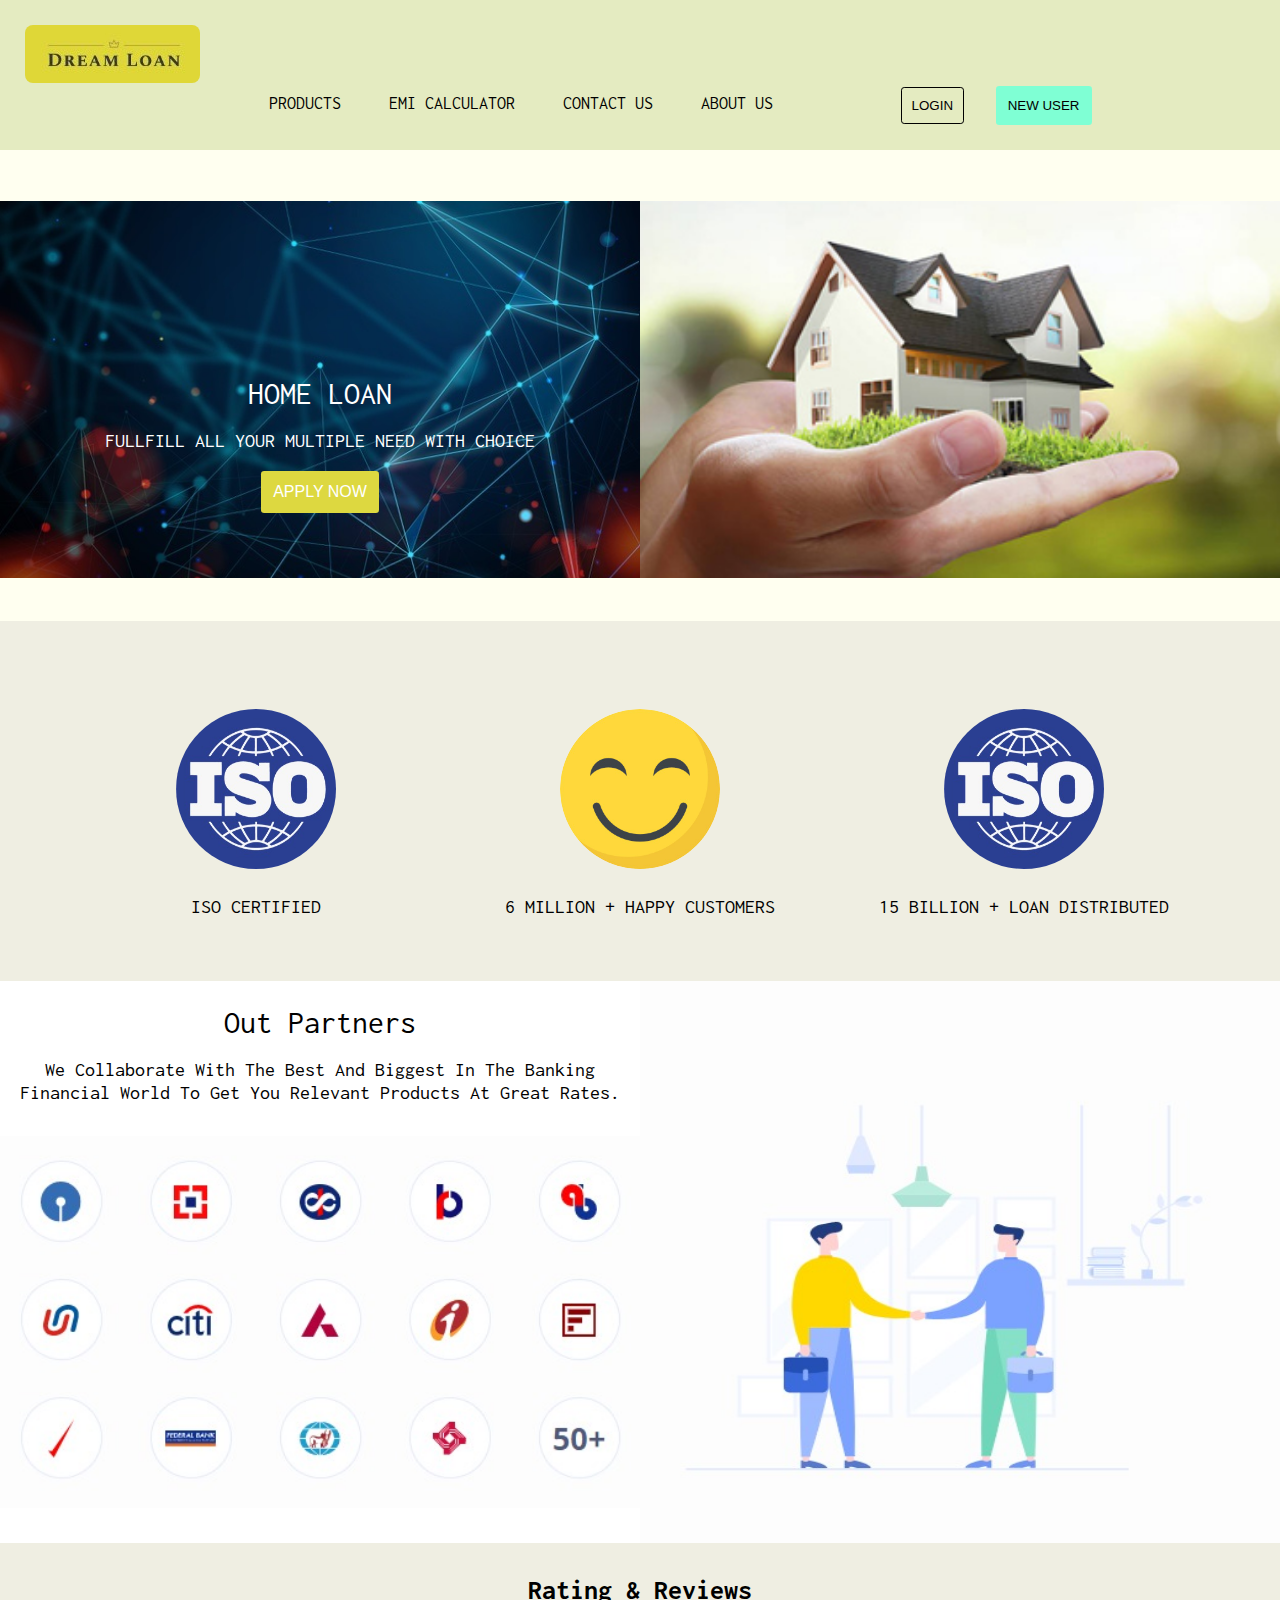
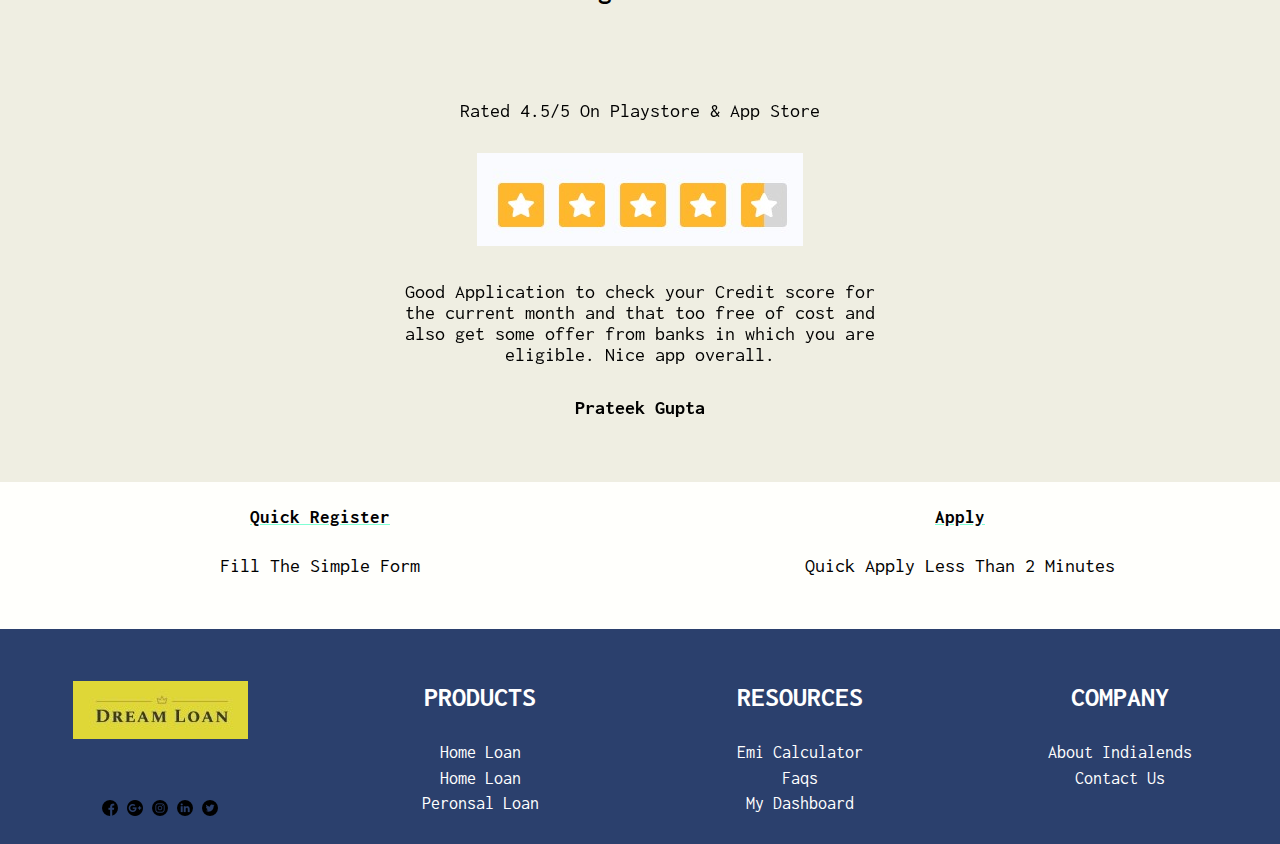
==== commit b8cd283f: "button action on carousel" ====
--- a/index.html
+++ b/index.html
@@ -43,27 +43,27 @@
         <div class="carousel">
             <div class="item-1">
                 <div class="part-1">
-                    <span>home loan</span>
+                    <span>Home loan</span>
                     <p>fullfill all your multiple need with choice</p>
-                    <button class="btn">apply now</button>
-                </div>
-                <div class="part-2"><img src="./src/images/carousel-part-2.jpg" alt=""></div>
+                    <a href="./src/pages/home-loan.html"><button class="btn">apply now</button></a>
+                </div>
+                <div class="part-2"><img src="./src/images/carousel-home.jpg" alt=""></div>
             </div>
             <div class="item-2">
                 <div class="part-1">
-                    <span>peronsal loan</span>
+                    <span>Peronsal loan</span>
                     <p>fullfill all your multiple need with choice</p>
-                    <button class="btn">apply now</button>
-                </div>
-                <div class="part-2"><img src="./src/images/carousel-part-2.jpg" alt=""></div>
+                    <a href="./src/pages/personal-loan.html"><button class="btn">apply now</button></a>
+                </div>
+                <div class="part-2"><img src="./src/images/carousel-personal.jpg" alt=""></div>
             </div>
             <div class="item-3">
                 <div class="part-1">
-                    <span>home loan</span>
+                    <span>BUsiness loan</span>
                     <p>fullfill all your multiple need with choice</p>
-                    <button class="btn">apply now</button>
-                </div>
-                <div class="part-2"><img src="./src/images/carousel-part-2.jpg" alt=""></div>
+                    <a href="./src/pages/business-loan.html"><button class="btn">apply now</button></a>
+                </div>
+                <div class="part-2"><img src="./src/images/carousel-business.jpg" alt=""></div>
             </div>
         </div>
         <!-- section 2 -->
@@ -156,7 +156,7 @@
                 <p>fill the simple form</p>
             </div>
             <div class="part-2">
-                <h3><a href="./src/pages/customer.html">apply</a></h3>
+                <h3><a href="">apply</a></h3>
                 <p>quick apply less than 2 minutes</p>
             </div>
         </div>
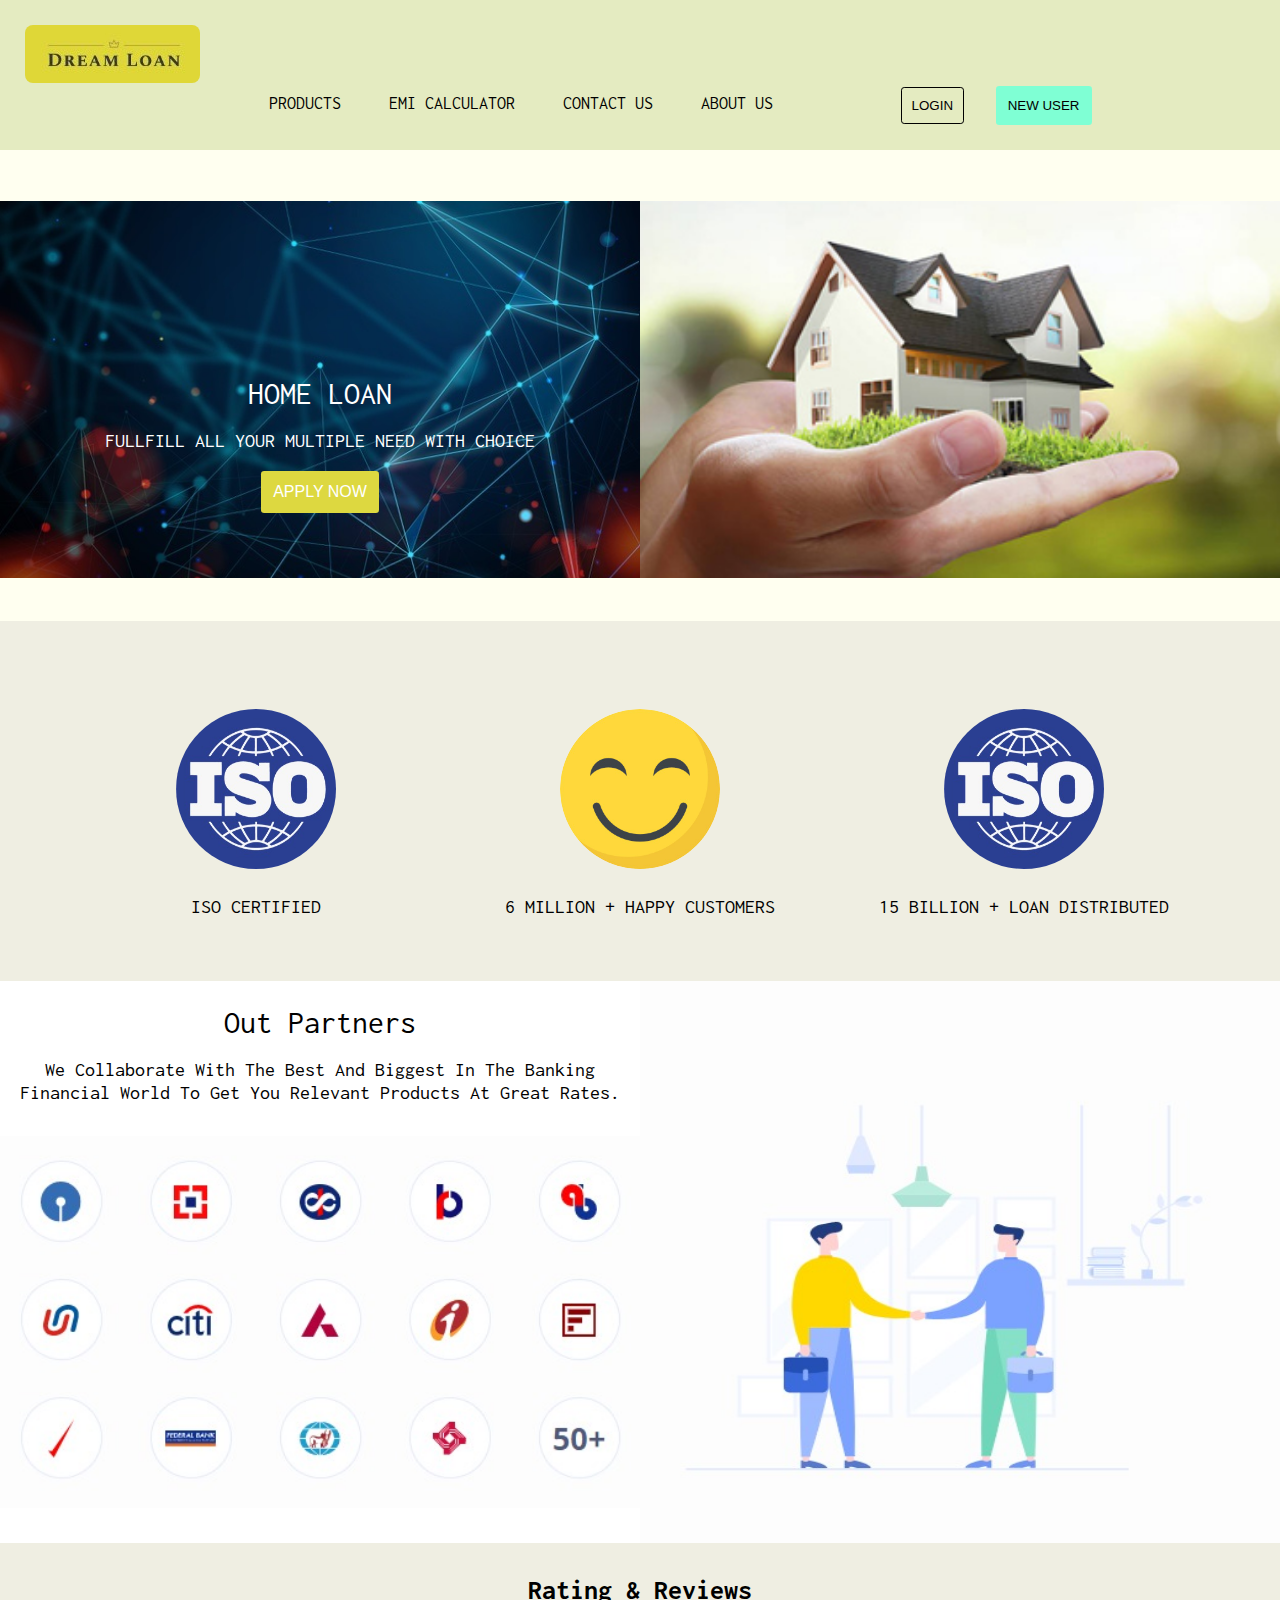
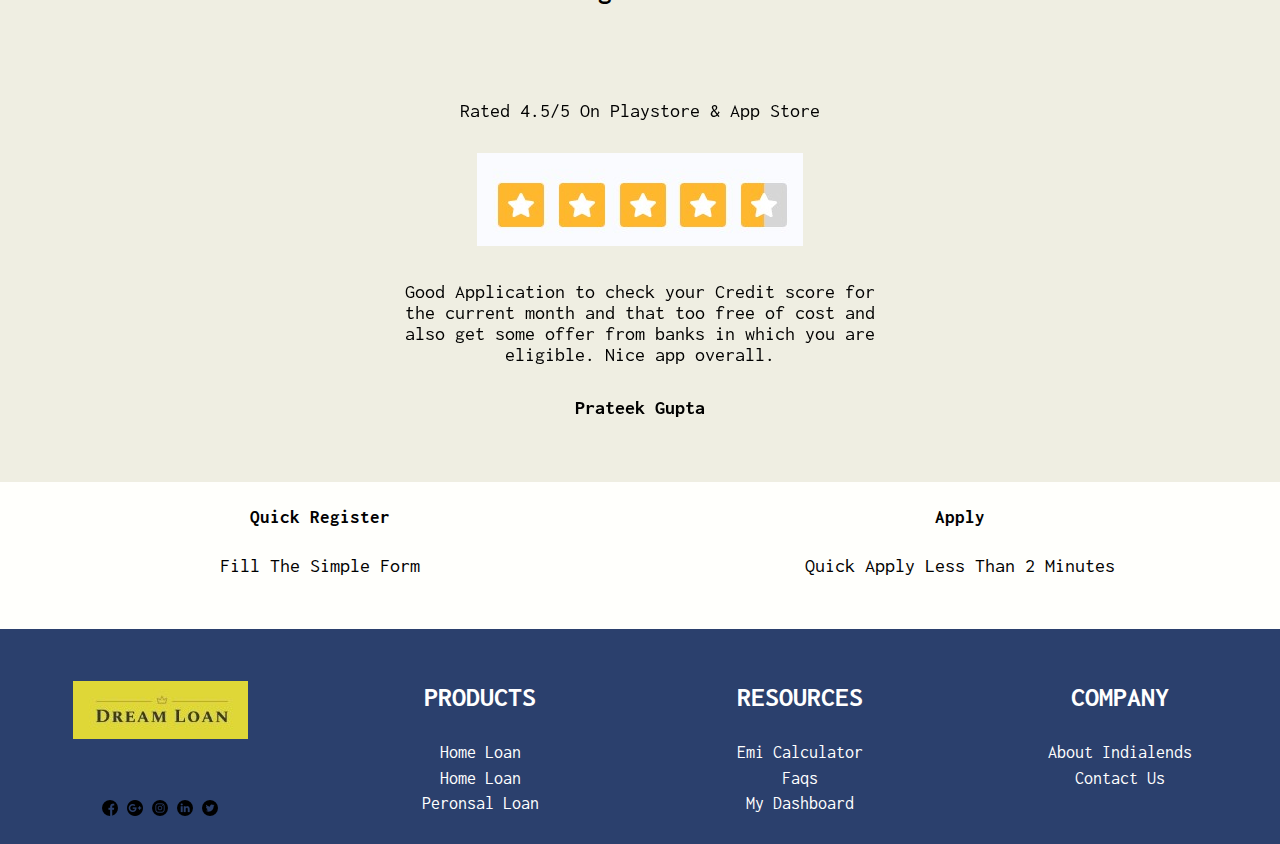
==== commit 33ff9c26: "." ====
--- a/index.html
+++ b/index.html
@@ -152,11 +152,11 @@
         <!-- section 5 -->
         <div class="apply-form">
             <div class="part-1">
-                <h3><a href="">quick register</a></h3>
+                <h3>quick register</h3>
                 <p>fill the simple form</p>
             </div>
             <div class="part-2">
-                <h3><a href="">apply</a></h3>
+                <h3>apply</h3>
                 <p>quick apply less than 2 minutes</p>
             </div>
         </div>
